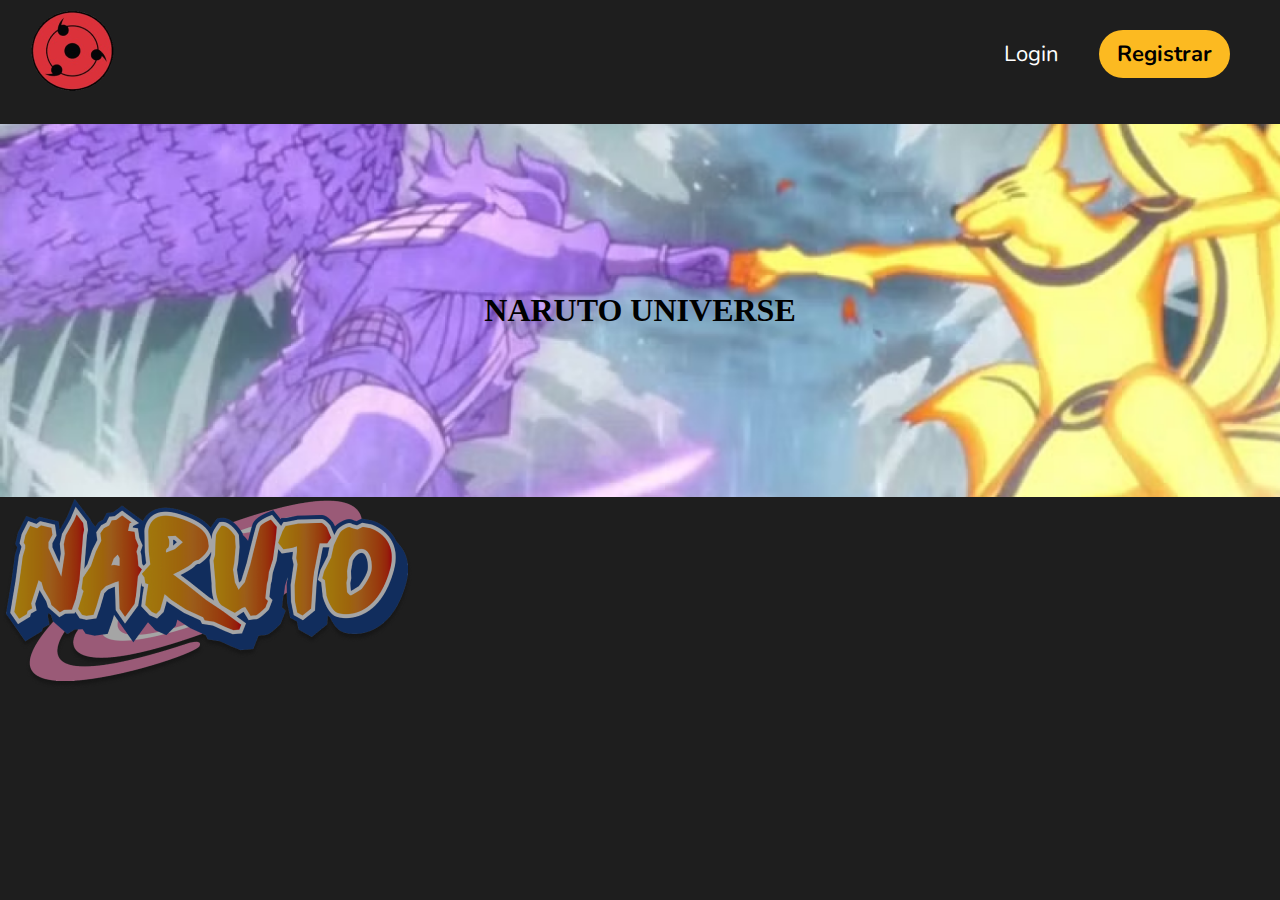
==== index.html @ 52004391 "salvei o arquivo" ====
<!DOCTYPE html>
<html lang="en">
<head>
    <meta charset="UTF-8">
    <meta http-equiv="X-UA-Compatible" content="IE=edge">
    <meta name="viewport" content="width=device-width, initial-scale=1.0">
    <link rel="stylesheet" href="./css/style.css" class="css">
    <link rel="preconnect" href="https://fonts.googleapis.com">
    <link rel="preconnect" href="https://fonts.gstatic.com" crossorigin>
    <link href="https://fonts.googleapis.com/css2?family=Kaushan+Script&display=swap" rel="stylesheet">
    <link rel="preconnect" href="https://fonts.googleapis.com">
    <link rel="preconnect" href="https://fonts.gstatic.com" crossorigin>
    <link href="https://fonts.googleapis.com/css2?family=Nunito:ital,wght@0,200..1000;1,200..1000&display=swap" rel="stylesheet">
    <title>Projeto Naruto Universe</title>
</head>
<body>
    <header class="header">
        <nav class="navbar container">
            <a href="">
                <img src="./images/Sharigan-nav-bar.png" alt="Sharigan-home-page">
            </a>

            <ul class="navbar-nav">
                <li class="navbar-item">
                    <a href="./pages/login.html" class="nav-link">Login</a>
                </li>
                <li class="navbar-item">
                    <a href="#" class="nav-link cadastro" >Registrar</a>
                </li>
            </ul>
        </nav>
    </header>

    <main class="container">
        <section class="hero">
            <h1>NARUTO UNIVERSE</h1>
        </section>
        <section class="character-container" id="character-container">
        </section>

        <section class="characters">
            <img src="./images/naruto-logo.png" alt="logo-naruto">
        </section>     
    </main>
    <script src="./js/app.js"></script>
</body>
</html>
---- css/style.css ----
:root{
    --yellow-light: #FECA12;
    --orange-400: #F97316; 
    --yellow-dark: #FCBA21;
    --purple: #A973C2;
    --gray-light: #C6B6B6;
    --btn: #D9D9D9;
    --red: #C00505;
    --black: #000;
    --white: #fff;
    --body: #1e1e1e;
}


*{
    padding: 0;
    margin: 0;
    box-sizing: border-box;
}

body{
    background-color: var(--body);
}
.navbar{
    display: flex;
    justify-content: space-between;
    align-items: center;
    padding: 10px 30px;
    font-family: "Nunito", sans-serif;
}

.navbar-nav{
    display: flex;
    list-style: none;
}

.navbar-item{
    padding: 20px;
}

.nav-item .nav-link{
    margin: 0 37.5px 0 0;
    text-decoration: none;
    color: var(--white);
    font-size: 44px;
}

.nav-link{
    font-size: 22px;
    color: var(--white);
    list-style: none;
    text-decoration: none;
}
.nav-link.cadastro{
    padding: 10px 30x;
    background-color: var(--yellow-dark);
    border-radius: 81px;
    font-size: 0.75rem;
    font-weight: 700;
    margin: 0px;
    padding: 9px 18px;
    text-decoration: none;
    font-size: 22px;
    color: var(--black);
}

.nav-link.cadastro:hover{
    background-color: var(--yellow-light);
    color:#A973C2;
}

.hero{
    display: flex;
    justify-content: center;
    align-items: center;
    margin-top: 1rem;
    background: url("../images/header.png");
    background-size: cover;
    width: 100%;
    height:  373px;
}

.container{
    position: relative;
}


  
h1{
    position: absolute;
    font-size: 32px;
}
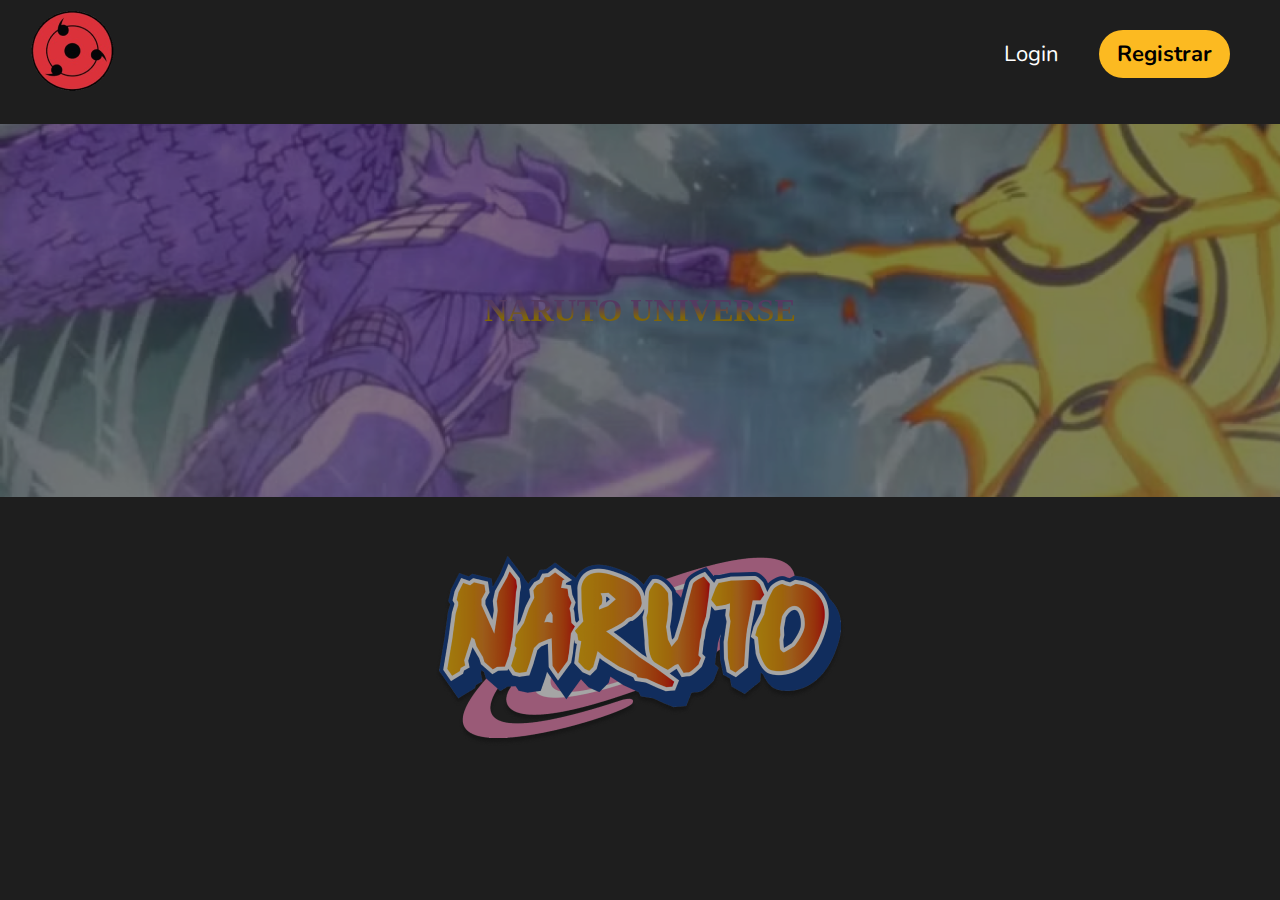
==== commit f5b7501f: "Falta terminar o fundo" ====
--- a/index.html
+++ b/index.html
@@ -36,10 +36,11 @@
             <h1>NARUTO UNIVERSE</h1>
         </section>
         <section class="character-container" id="character-container">
+            <img src="./images/naruto-logo.png" alt="logo-naruto">
         </section>
 
         <section class="characters">
-            <img src="./images/naruto-logo.png" alt="logo-naruto">
+            
         </section>     
     </main>
     <script src="./js/app.js"></script>
--- a/css/style.css
+++ b/css/style.css
@@ -74,13 +74,14 @@
     justify-content: center;
     align-items: center;
     margin-top: 1rem;
-    background: url("../images/header.png");
+    background: url(../images/header.png);
     background-size: cover;
     width: 100%;
     height:  373px;
+    filter: brightness(50%);
 }
 
-.container{
+.container{ 
     position: relative;
 }
 
@@ -89,4 +90,16 @@
 h1{
     position: absolute;
     font-size: 32px;
+    background: #A973C2;
+    background: linear-gradient(to bottom, #A973C2 37%, #FECA12 69%);
+    -webkit-background-clip: text;
+    -webkit-text-fill-color: transparent;
+    stroke: black;
 }
+
+.character-container{
+    display: flex;
+    justify-content: center;
+    align-items: center;
+    margin-top: 57px;
+}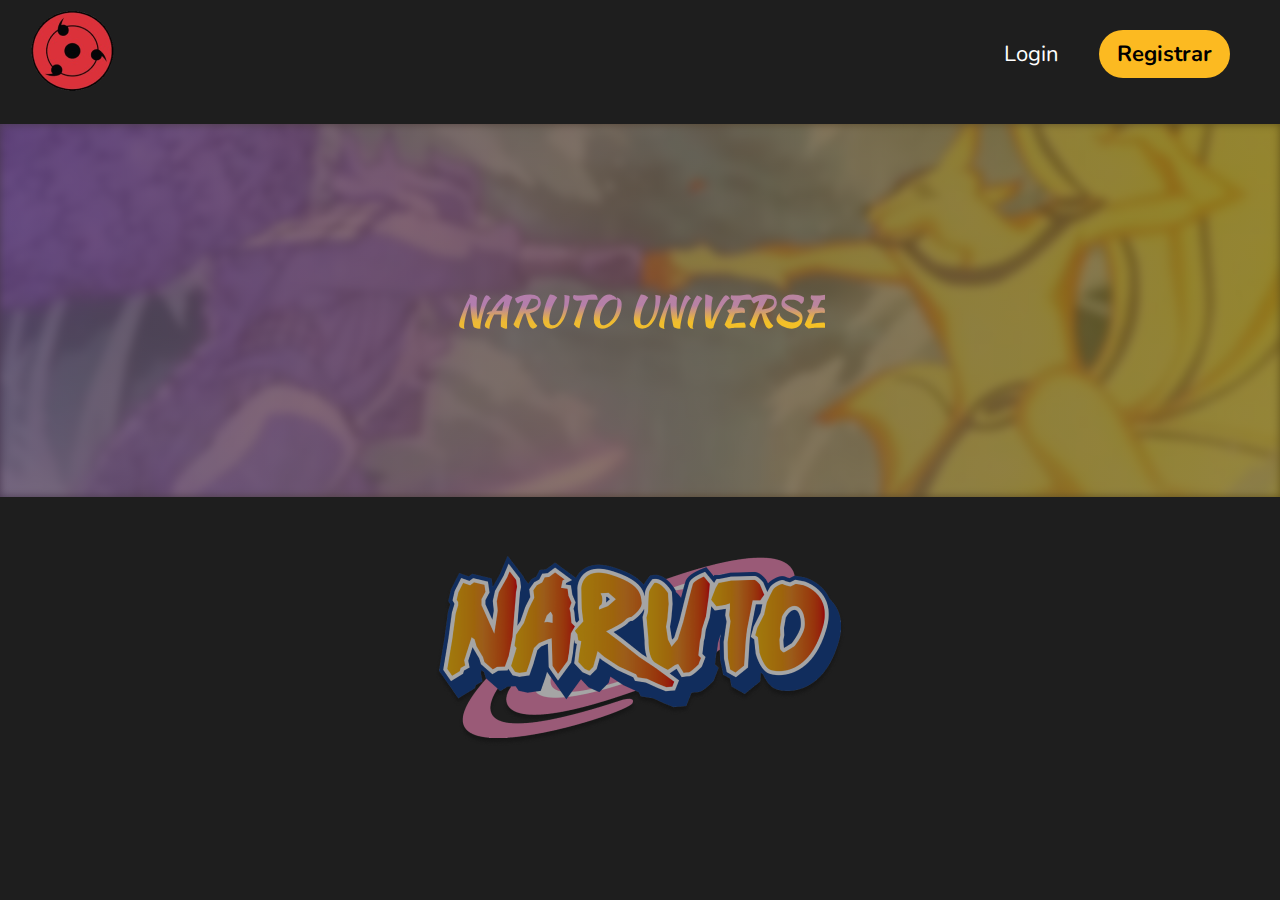
==== commit a2cd3358: "Terminei o Home e falta terminar o btn no Login" ====
--- a/index.html
+++ b/index.html
@@ -32,16 +32,21 @@
     </header>
 
     <main class="container">
+        
         <section class="hero">
+            <img src="./images/header.png" alt="" class="">
             <h1>NARUTO UNIVERSE</h1>
         </section>
+        
+        <div class="logo-footer"> <img src="./images/naruto-logo.png" alt="logo-naruto"> 
+        
+        </div>
+       
+
         <section class="character-container" id="character-container">
-            <img src="./images/naruto-logo.png" alt="logo-naruto">
+            
         </section>
-
-        <section class="characters">
-            
-        </section>     
+          
     </main>
     <script src="./js/app.js"></script>
 </body>
--- a/css/style.css
+++ b/css/style.css
@@ -11,7 +11,6 @@
     --body: #1e1e1e;
 }
 
-
 *{
     padding: 0;
     margin: 0;
@@ -21,6 +20,7 @@
 body{
     background-color: var(--body);
 }
+
 .navbar{
     display: flex;
     justify-content: space-between;
@@ -51,6 +51,7 @@
     list-style: none;
     text-decoration: none;
 }
+
 .nav-link.cadastro{
     padding: 10px 30x;
     background-color: var(--yellow-dark);
@@ -70,36 +71,164 @@
 }
 
 .hero{
+    position: relative;
     display: flex;
     justify-content: center;
     align-items: center;
     margin-top: 1rem;
-    background: url(../images/header.png);
-    background-size: cover;
     width: 100%;
-    height:  373px;
-    filter: brightness(50%);
-}
+    height: 373px;
+    overflow: hidden;
+}
+
+.hero img{
+    filter: brightness(40%) blur(4px) ;
+    width: 100%;
+    height: 100%;
+    object-fit: cover;
+    
+}
+
+.hero::before {
+    content: '';
+    position: absolute;
+    top: 0;
+    left: 0;
+    width: 100%;
+    height: 100%;
+    background: linear-gradient(to right, rgba(169, 115, 194, 0.315) 0%, rgba(254, 203, 18, 0.308) 100%);
+    z-index: 1; 
+}
+
 
 .container{ 
     position: relative;
 }
 
-
-  
+.logo-footer{
+    display: flex;
+    justify-content: center;
+    align-items: center;
+    margin-top: 57px;
+}
+
 h1{
     position: absolute;
-    font-size: 32px;
+    font-size: 40px;
     background: #A973C2;
-    background: linear-gradient(to bottom, #A973C2 37%, #FECA12 69%);
+    background: linear-gradient(to bottom, #A973C2 40%, #fecb12 69%);
     -webkit-background-clip: text;
     -webkit-text-fill-color: transparent;
-    stroke: black;
-}
-
-.character-container{
-    display: flex;
-    justify-content: center;
-    align-items: center;
-    margin-top: 57px;
+    font-family: "Kaushan Script";
+}
+
+
+.form-img{
+    display: flex;
+    justify-content: left;
+    align-items: left;
+    padding: 2rem;
+
+}
+
+.nameProject{
+    z-index: 1;
+    font-family: "Kaushan Script";
+}
+.box{
+    display: flex;
+    justify-content: center;
+    
+}
+.box img{
+    width: 648px;
+    filter: brightness(40%) blur(1px);
+}
+
+.form-login {
+    right: 0;
+    top: 0;
+    width: 537px; 
+    box-sizing: border-box;
+    background-color: var(--orange-400);
+    display: flex;
+    flex-direction: column;
+    color:#000;
+    
+}
+
+
+
+  .Login-right{
+    font-size: 80px;
+    color:#000;
+    padding-top: 20px;
+
+}
+.Login{
+    display: flex;
+    align-items: center;
+    justify-content: center;
+    flex-direction: column;   
+}
+.btn-div{
+    background-color: #000;
+    display: flex;
+    justify-content: center;
+    align-items: center;
+    height: 211px;
+    flex-direction: column;
+    font-family: "Nunito";
+    margin-top: 116px;
+    width:100%;
+}
+
+
+.form-right{
+    display: flex;
+    flex-direction: column;
+    margin-top: 3rem;
+    font-size: 40px;
+    font-family: "Nunito";
+    font-weight: bolder;
+}
+
+.input{
+    height: 47px;
+    font-size: 20px;
+    padding-left: 15px;
+    border-radius: 6px;
+    width: auto;
+}
+
+.form-right {
+    margin-bottom: 20px; /* Adiciona um espaçamento de 20 pixels na parte inferior de .form-right */
+}
+
+.form-right label{
+    padding-bottom: 15px;
+    padding-left: 20px;
+    padding-top: 30px;
+}
+.form-right input{
+    margin-bottom: 25px;
+    margin: 0px 20px;
+}
+
+.btn{
+    border-radius: 32px;
+    line-height: normal;
+    width: 140px;
+    font-size: 20px;
+    height: 47px;
+}
+
+.btn-div p{
+    color:white;
+    text-align:center;
+    padding-top: 20px;
+}
+
+.btn-div strong{
+    color: var(--yellow-dark);
 }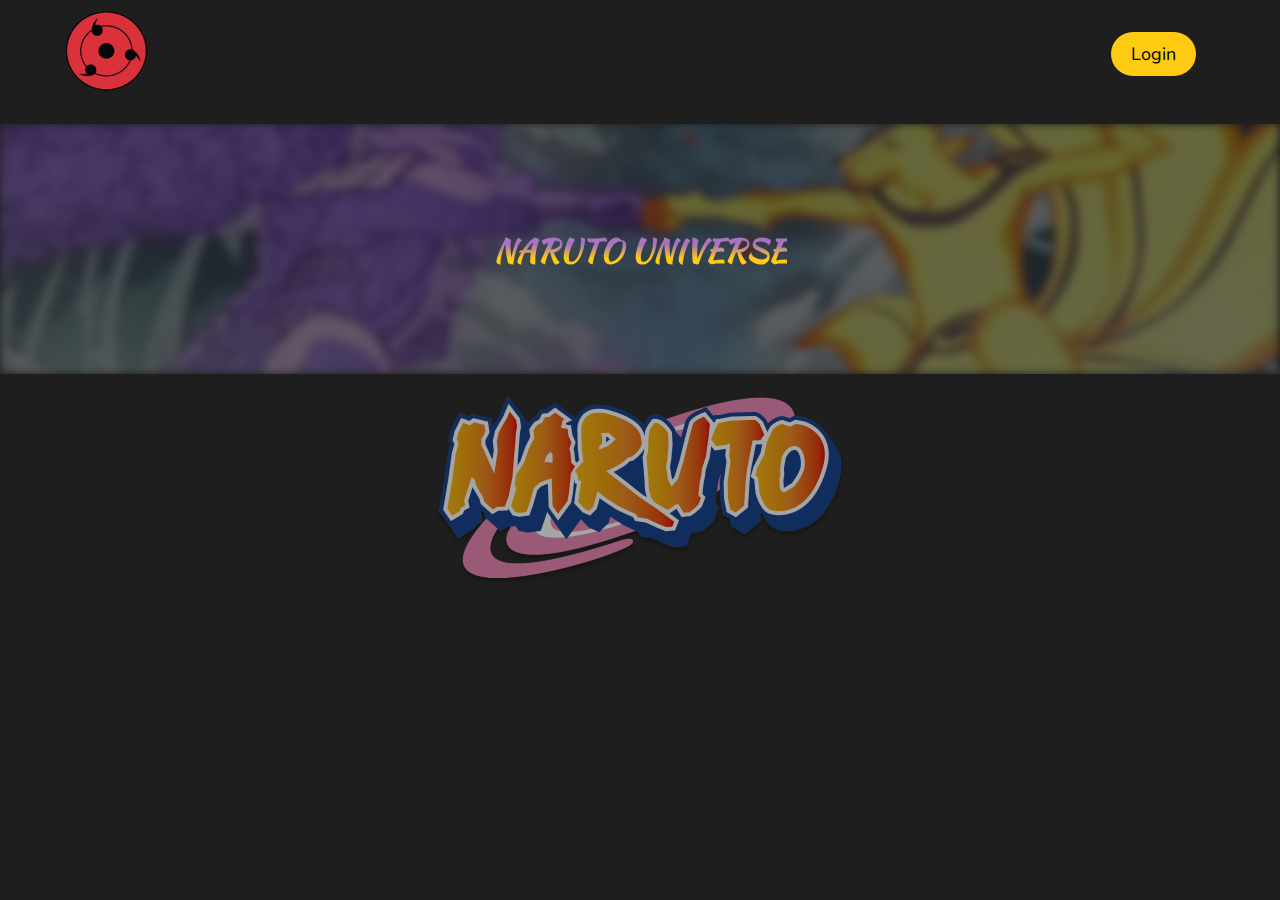
==== commit e8d846fd: "Terminei a parte de responsividade alinhei os erros falta colocar o click no character" ====
--- a/index.html
+++ b/index.html
@@ -22,11 +22,9 @@
 
             <ul class="navbar-nav">
                 <li class="navbar-item">
-                    <a href="./pages/login.html" class="nav-link">Login</a>
+                    <a href="./pages/login.html" class="nav-link cadastro">Login</a>
                 </li>
-                <li class="navbar-item">
-                    <a href="#" class="nav-link cadastro" >Registrar</a>
-                </li>
+             
             </ul>
         </nav>
     </header>
--- a/css/style.css
+++ b/css/style.css
@@ -1,6 +1,6 @@
-:root{
+:root {
     --yellow-light: #FECA12;
-    --orange-400: #F97316; 
+    --orange-400: #F97316;
     --yellow-dark: #FCBA21;
     --purple: #A973C2;
     --gray-light: #C6B6B6;
@@ -11,110 +11,102 @@
     --body: #1e1e1e;
 }
 
-*{
+* {
     padding: 0;
     margin: 0;
     box-sizing: border-box;
 }
 
-body{
+body {
     background-color: var(--body);
-}
-
-.navbar{
+    font-family: "Nunito", sans-serif;
+}
+
+.navbar {
     display: flex;
     justify-content: space-between;
     align-items: center;
-    padding: 10px 30px;
-    font-family: "Nunito", sans-serif;
-}
-
-.navbar-nav{
+    padding: 10px 5%;
+}
+
+.navbar-nav {
     display: flex;
     list-style: none;
 }
 
-.navbar-item{
+.navbar-item {
     padding: 20px;
 }
 
-.nav-item .nav-link{
-    margin: 0 37.5px 0 0;
-    text-decoration: none;
+.nav-item .nav-link {
+    margin: 0 15px 0 0;   text-decoration: none;
     color: var(--white);
-    font-size: 44px;
-}
-
-.nav-link{
-    font-size: 22px;
+    font-size: 24px; 
+}
+
+.nav-link {
+    font-size: 18px; 
     color: var(--white);
     list-style: none;
     text-decoration: none;
 }
 
-.nav-link.cadastro{
-    padding: 10px 30x;
+.nav-link.cadastro {
+    padding: 10px 20px;   
+    font-size: 18px; 
+    background-color: var(--yellow-light);
+    border-radius: 30px;
+    color: var(--black);
+}
+
+.nav-link.cadastro:hover {
     background-color: var(--yellow-dark);
-    border-radius: 81px;
-    font-size: 0.75rem;
-    font-weight: 700;
-    margin: 0px;
-    padding: 9px 18px;
-    text-decoration: none;
-    font-size: 22px;
-    color: var(--black);
-}
-
-.nav-link.cadastro:hover{
-    background-color: var(--yellow-light);
-    color:#A973C2;
-}
-
-.hero{
+    color: #000000;
+    border: 2px solid #A973C2; 
+}
+
+.form-right input:hover,
+.form-right input:focus {
+    border: 2px solid var(--yellow-dark); 
+}
+
+.btn-div{
+    height: 100%;
+}
+.btn:hover{
+    background-color: var(--gray-light);
+}
+
+.hero {
     position: relative;
     display: flex;
     justify-content: center;
     align-items: center;
     margin-top: 1rem;
     width: 100%;
-    height: 373px;
-    overflow: hidden;
-}
-
-.hero img{
-    filter: brightness(40%) blur(4px) ;
+    height: 250px;   overflow: hidden;
+}
+
+.hero img {
+    filter: brightness(40%) blur(4px);
     width: 100%;
     height: 100%;
     object-fit: cover;
-    
-}
-
-.hero::before {
-    content: '';
+}
+
+.container {
+    position: relative;
+}
+
+.logo-footer {
+    display: flex;
+    justify-content: center;
+    align-items: center;
+    margin-top: 20px;   margin-bottom: 20px; 
+}
+h1 {
     position: absolute;
-    top: 0;
-    left: 0;
-    width: 100%;
-    height: 100%;
-    background: linear-gradient(to right, rgba(169, 115, 194, 0.315) 0%, rgba(254, 203, 18, 0.308) 100%);
-    z-index: 1; 
-}
-
-
-.container{ 
-    position: relative;
-}
-
-.logo-footer{
-    display: flex;
-    justify-content: center;
-    align-items: center;
-    margin-top: 57px;
-}
-
-h1{
-    position: absolute;
-    font-size: 40px;
+    font-size: 32px; 
     background: #A973C2;
     background: linear-gradient(to bottom, #A973C2 40%, #fecb12 69%);
     -webkit-background-clip: text;
@@ -122,56 +114,52 @@
     font-family: "Kaushan Script";
 }
 
-
-.form-img{
-    display: flex;
-    justify-content: left;
-    align-items: left;
+.form-img {
+    display: flex;
+    justify-content: center;
+    align-items: center;
     padding: 2rem;
-
-}
-
-.nameProject{
+}
+
+.nameProject {
     z-index: 1;
     font-family: "Kaushan Script";
 }
-.box{
-    display: flex;
-    justify-content: center;
-    
-}
-.box img{
-    width: 648px;
+
+.box {
+    display: flex;
+    justify-content: center;
+}
+
+.box img {
+    width: 100%;  max-width: 648px;
     filter: brightness(40%) blur(1px);
 }
 
 .form-login {
-    right: 0;
-    top: 0;
-    width: 537px; 
-    box-sizing: border-box;
+    width: 90%;  box-sizing: border-box;
     background-color: var(--orange-400);
     display: flex;
     flex-direction: column;
-    color:#000;
-    
-}
-
-
-
-  .Login-right{
-    font-size: 80px;
-    color:#000;
+    color: #000;
+    margin: 20px auto; 
+}
+
+.Login-right {
+    font-size: 40px; 
+    color: #000;
     padding-top: 20px;
-
-}
-.Login{
-    display: flex;
-    align-items: center;
-    justify-content: center;
-    flex-direction: column;   
-}
-.btn-div{
+    font-family: "Kaushan Script";
+}
+
+.Login {
+    display: flex;
+    align-items: center;
+    justify-content: center;
+    flex-direction: column;
+}
+
+.btn-div {
     background-color: #000;
     display: flex;
     justify-content: center;
@@ -179,21 +167,22 @@
     height: 211px;
     flex-direction: column;
     font-family: "Nunito";
-    margin-top: 116px;
-    width:100%;
-}
-
-
-.form-right{
-    display: flex;
-    flex-direction: column;
-    margin-top: 3rem;
-    font-size: 40px;
+    margin-top: 20px;
+    margin-bottom: 20px; 
+    width: 100%;
+    background-size: cover;
+    background-position: 0 100%;
+}
+.form-right {
+    display: flex;
+    flex-direction: column;
+    margin-top: 1rem; 
+    font-size: 24px; 
     font-family: "Nunito";
     font-weight: bolder;
 }
 
-.input{
+.input {
     height: 47px;
     font-size: 20px;
     padding-left: 15px;
@@ -201,21 +190,18 @@
     width: auto;
 }
 
-.form-right {
-    margin-bottom: 20px; /* Adiciona um espaçamento de 20 pixels na parte inferior de .form-right */
-}
-
-.form-right label{
+.form-right label {
     padding-bottom: 15px;
     padding-left: 20px;
     padding-top: 30px;
 }
-.form-right input{
+
+.form-right input {
     margin-bottom: 25px;
     margin: 0px 20px;
 }
 
-.btn{
+.btn {
     border-radius: 32px;
     line-height: normal;
     width: 140px;
@@ -223,12 +209,96 @@
     height: 47px;
 }
 
-.btn-div p{
-    color:white;
-    text-align:center;
+.btn-div p {
+    color: white;
+    text-align: center;
     padding-top: 20px;
 }
 
-.btn-div strong{
+.btn-div strong {
     color: var(--yellow-dark);
-}+}
+
+.form-img {
+    display: flex;
+    align-items: center;
+    justify-content: center;
+}
+
+li {
+    list-style: none;
+}
+
+.character-grid {
+    display: grid;
+    grid-template-columns: repeat(auto-fill, minmax(300px, 1fr)); 
+    gap: 20px;
+    max-width: 1200px;
+    margin: 0 auto;
+    padding: 20px; 
+}
+
+.container-character {
+    background-color: var(--orange-400);
+    font-family: "Kaushan Script";
+    font-size: 20px; 
+    margin-bottom: 15px;
+}
+
+.character-info {
+    display: flex;
+    flex-direction: column;
+    background-color: var(--gray-light);
+    background-size: cover;
+    min-height: 250px; /* Altura mínima padrão */
+    font-size: 18px;
+}
+
+.character-info img {
+    max-width: 100%;
+    height: auto;
+    width: 100%;
+    max-height: 200px;
+    object-fit: cover;
+    display: flex;
+    align-items: center;
+    justify-content: center;
+}
+
+.box-info {
+    background-color: var(--black);
+    color: var(--white);
+    padding: 20px;
+    box-sizing: border-box;
+    min-height: 150px; 
+    background-size: cover; 
+    height: 100%; 
+}
+
+@media only screen and (max-width: 768px) {
+    .box-info {
+        min-height: 120px; 
+    }
+}
+
+a {
+    color: var(--yellow-dark);
+}
+
+@media only screen and (max-width: 768px) {
+    .nav-link.cadastro {
+        font-size: 16px;
+        padding: 10px 15px;
+    }
+
+    .btn {
+        width: 120px;
+        font-size: 18px;
+        height: 40px;
+    }
+
+    .character-grid {
+        grid-template-columns: repeat(auto-fill, minmax(250px, 1fr));
+        gap: 10px;
+    }
+}
